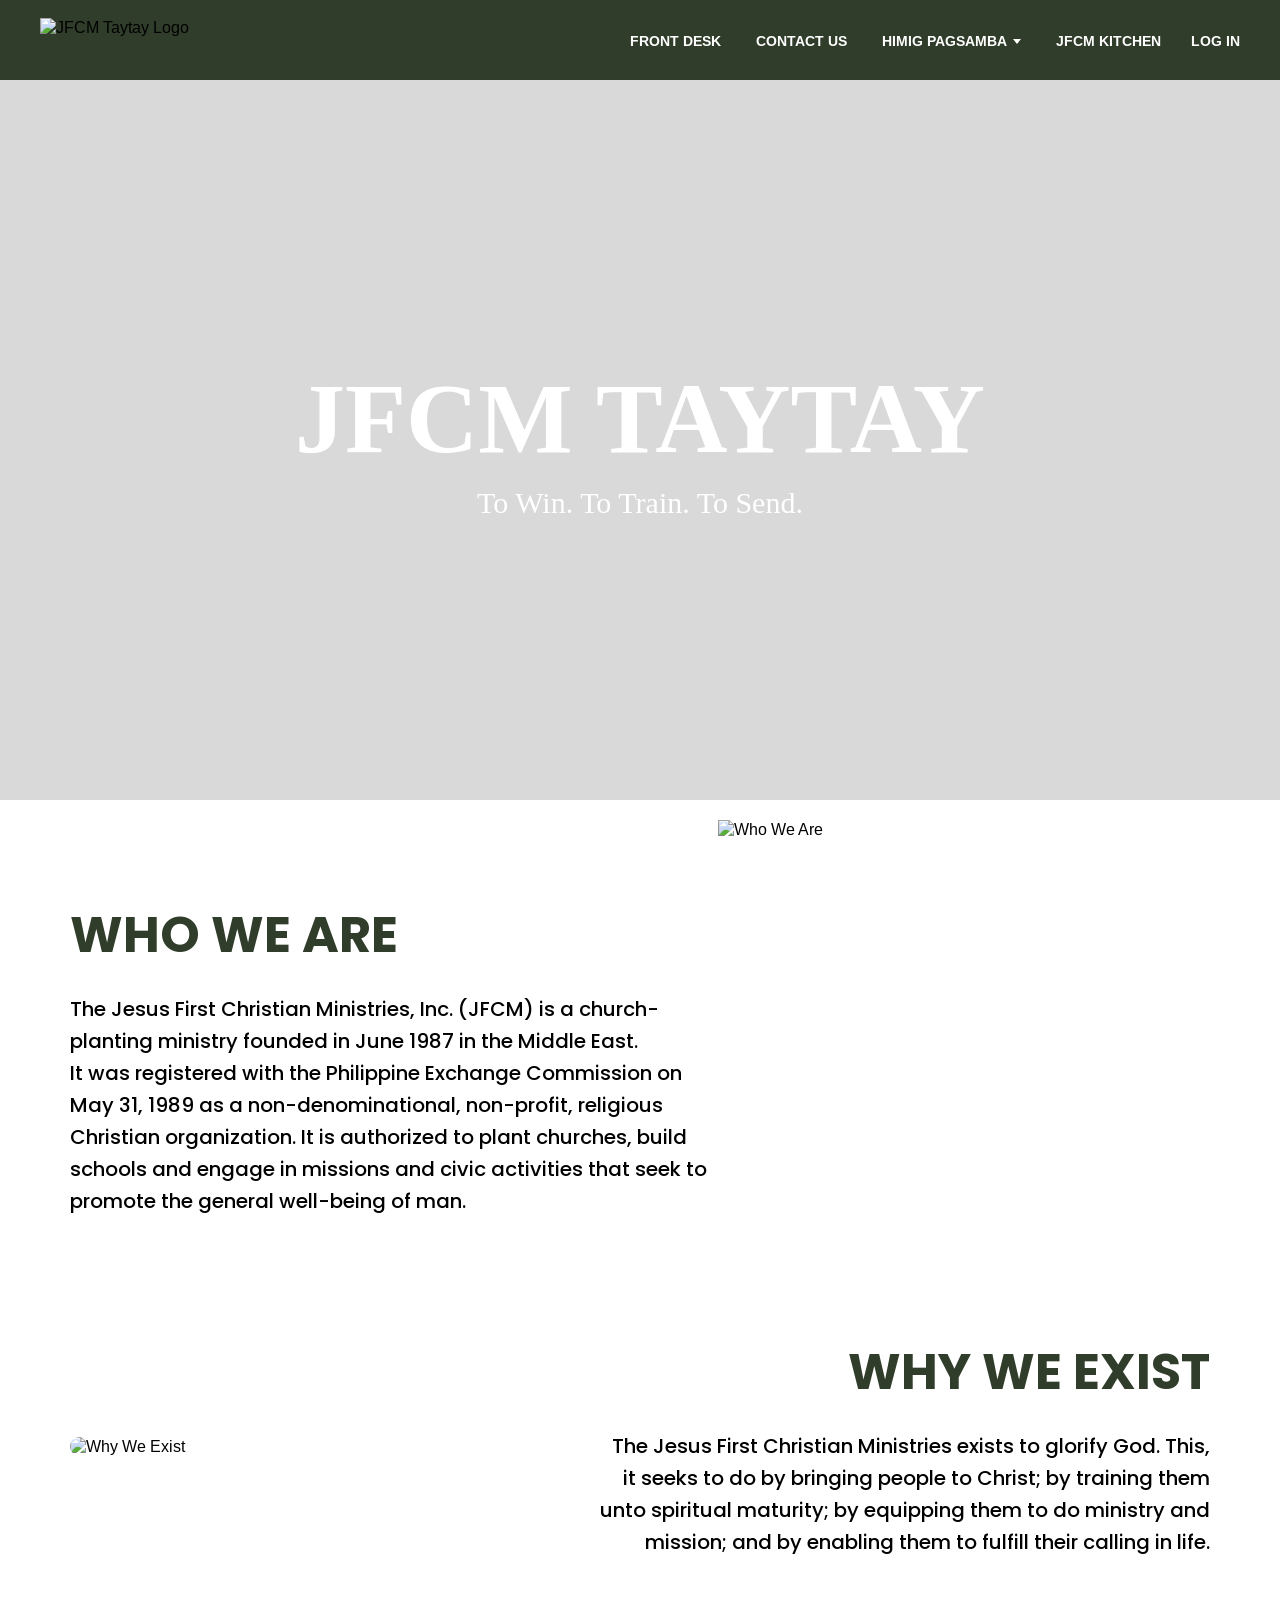
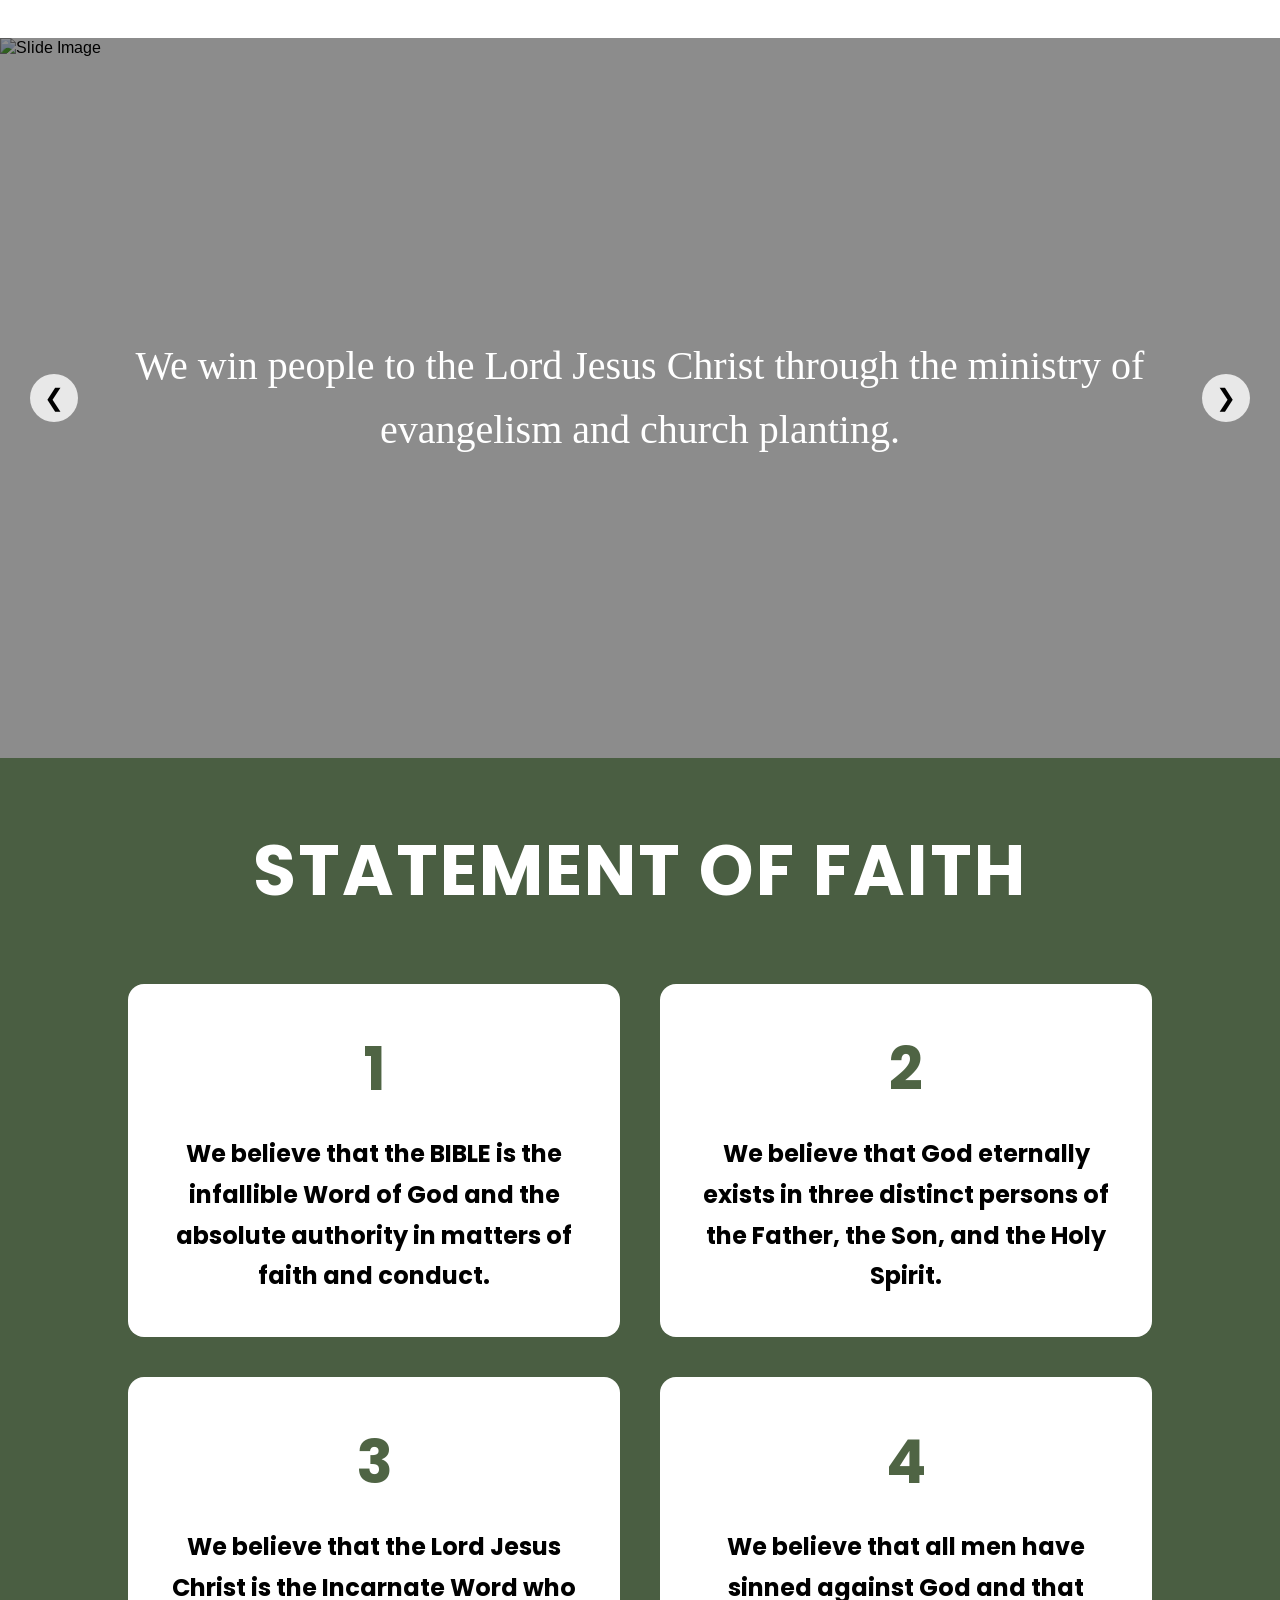
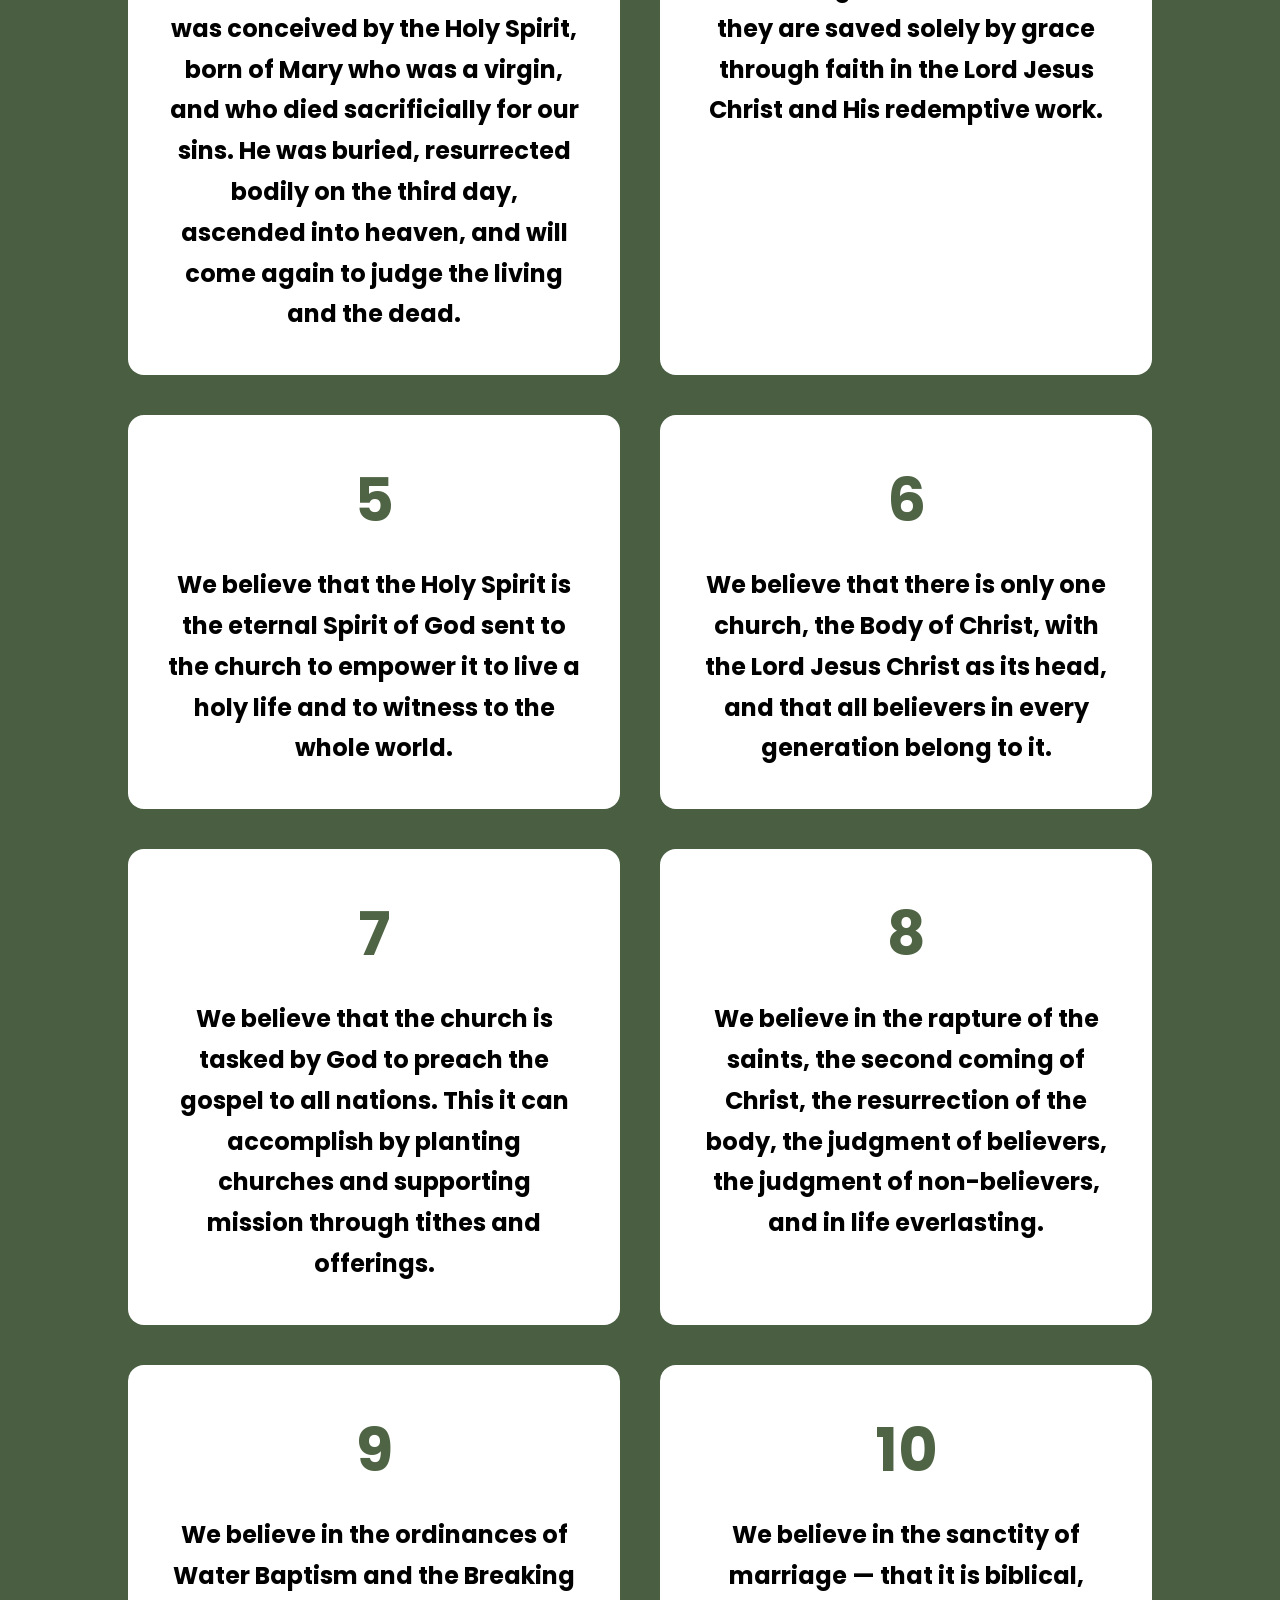
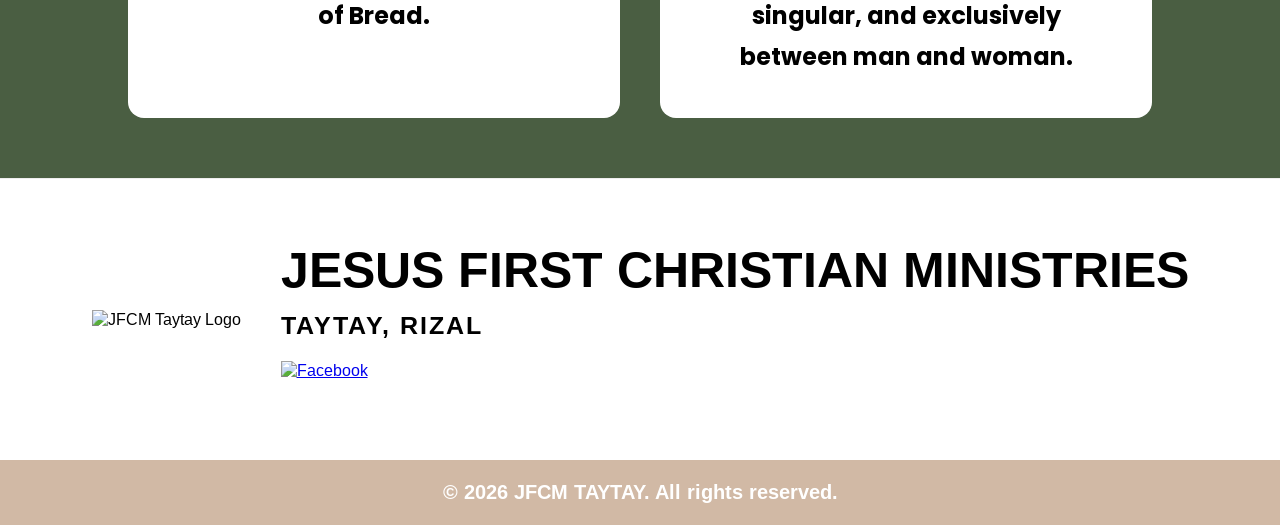
==== jfcm-taytay/index.html @ e770dad4 "add frontend" ====
<!doctype html>
<html lang="en">
  <head>
    <meta charset="UTF-8" />
    <meta name="viewport" content="width=device-width, initial-scale=1.0" />
    <title>JFCM Taytay</title>

    <link rel="preconnect" href="https://fonts.googleapis.com" />
    <link rel="preconnect" href="https://fonts.gstatic.com" crossorigin />
    <link
      href="https://fonts.googleapis.com/css2?family=Arimo:wght@400;500;600;700&family=Poppins:wght@400;600;700&display=swap"
      rel="stylesheet"
    />

    <link rel="stylesheet" href="style.css" />
  </head>
  <body>
    <header>
      <!--Navigation Bar-->
      <nav class="navbar">
        <div class="logo">
          <img src="images/logo_white.png" alt="JFCM Taytay Logo" />
        </div>

        <button class="nav-hamburger" id="nav-hamburger" aria-label="Toggle menu">
          <span></span>
          <span></span>
          <span></span>
        </button>

        <div class="nav-menu" id="nav-menu">
          <ul class="nav-links">
            <li>
              <a href="https://form.jotform.com/jfcmbinan/frontdesk"
                >Front Desk</a
              >
            </li>
            <li><a href="https://www.facebook.com/jfcm.taytay">Contact Us</a></li>
            <!--<li><a href="#">Calendar</a></li>-->
            <li class="has-dropdown">
              <button class="dropdown-toggle">
                Himig Pagsamba<span class="arrow"></span>
              </button>

              <ul class="dropdown-menu">
                <li>
                  <a href="https://www.youtube.com/live/0JSu7UbqhwQ"
                    >Launching Video</a
                  >
                </li>
                <li>
                  <a
                    href="https://www.youtube.com/playlist?list=PLOw7y2edlmENgxEJeK3EPMWp12hpS4vDx"
                    >Youtube Playlist</a
                  >
                </li>
                <li>
                  <a href="https://open.spotify.com/artist/4eRxYQLHoMLWonGnWRBmCA"
                    >Spotify Album</a
                  >
                </li>
              </ul>
            </li>
            <li><a href="https://jfcmkitchen.com/">JFCM Kitchen</a></li>
          </ul>

          <div class="nav-right">
            <a href="login/login.html" class="login">Log In</a>
          </div>
        </div>
      </nav>
    </header>

    <!--Hero Section-->

    <section class="hero">
      <div class="hero-overlay"></div>

      <div class="hero-content">
        <h1>JFCM TAYTAY</h1>
        <p>To Win. To Train. To Send.</p>
      </div>
    </section>

    <!--Who We Are-->

    <section class="who-we-are">
      <div class="who-we-are-wrapped">
        <h2 class="who-we-are-title">WHO WE ARE</h2>

        <p class="who-we-are-intro">
          The Jesus First Christian Ministries, Inc. (JFCM) is a church-planting
          ministry founded in June 1987 in the Middle East.
        </p>

        <p class="who-we-are-description">
          It was registered with the Philippine Exchange Commission on May 31,
          1989 as a non-denominational, non-profit, religious Christian
          organization. It is authorized to plant churches, build schools and
          engage in missions and civic activities that seek to promote the
          general well-being of man.
        </p>
      </div>

      <img
        src="images/logo_who_we_are.jpg"
        class="who-we-are-image"
        alt="Who We Are"
      />
    </section>

    <!--Why We Exist-->

    <section class="why-we-exist">
      <div class="why-we-exist-wrapped">
        <img
          src="images/logo_why_we_exist.jpg"
          class="why-we-exist-image"
          alt="Why We Exist"
        />

        <div class="why-we-exist-text">
          <h2 class="why-we-exist-title">WHY WE EXIST</h2>

          <p class="why-we-exist-description">
            The Jesus First Christian Ministries exists to glorify God. This, it
            seeks to do by bringing people to Christ; by training them unto
            spiritual maturity; by equipping them to do ministry and mission;
            and by enabling them to fulfill their calling in life.
          </p>
        </div>
      </div>
    </section>

    <!--Slideshow-->

    <section class="slideshow">
      <div class="slide">
        <img id="slide-image" src="images/slide1.jpg" alt="Slide Image" />

        <!-- dark overlay -->
        <div class="slide-overlay"></div>

        <!-- text on image -->
        <p id="slide-text" class="slide-text">
          We win people to the Lord Jesus Christ through the ministry of
          evangelism and church planting.
        </p>

        <!-- buttons INSIDE image -->
        <button class="previous" onclick="prevSlide()">&#10094;</button>
        <button class="next" onclick="nextSlide()">&#10095;</button>
      </div>
    </section>

    <!-- Beliefs section -->

    <section class="beliefs">
      <h2 class="beliefs-title">STATEMENT OF FAITH</h2>

      <div class="beliefs-grid">
        <div class="belief-card">
          <span class="belief-number">1</span>
          <p>
            We believe that the BIBLE is the infallible Word of God and the
            absolute authority in matters of faith and conduct.
          </p>
        </div>

        <div class="belief-card">
          <span class="belief-number">2</span>
          <p>
            We believe that God eternally exists in three distinct persons of
            the Father, the Son, and the Holy Spirit.
          </p>
        </div>

        <div class="belief-card">
          <span class="belief-number">3</span>
          <p>
            We believe that the Lord Jesus Christ is the Incarnate Word who was
            conceived by the Holy Spirit, born of Mary who was a virgin, and who
            died sacrificially for our sins. He was buried, resurrected bodily
            on the third day, ascended into heaven, and will come again to judge
            the living and the dead.
          </p>
        </div>

        <div class="belief-card">
          <span class="belief-number">4</span>
          <p>
            We believe that all men have sinned against God and that they are
            saved solely by grace through faith in the Lord Jesus Christ and His
            redemptive work.
          </p>
        </div>

        <div class="belief-card">
          <span class="belief-number">5</span>
          <p>
            We believe that the Holy Spirit is the eternal Spirit of God sent to
            the church to empower it to live a holy life and to witness to the
            whole world.
          </p>
        </div>

        <div class="belief-card">
          <span class="belief-number">6</span>
          <p>
            We believe that there is only one church, the Body of Christ, with
            the Lord Jesus Christ as its head, and that all believers in every
            generation belong to it.
          </p>
        </div>

        <div class="belief-card">
          <span class="belief-number">7</span>
          <p>
            We believe that the church is tasked by God to preach the gospel to
            all nations. This it can accomplish by planting churches and
            supporting mission through tithes and offerings.
          </p>
        </div>

        <div class="belief-card">
          <span class="belief-number">8</span>
          <p>
            We believe in the rapture of the saints, the second coming of
            Christ, the resurrection of the body, the judgment of believers, the
            judgment of non-believers, and in life everlasting.
          </p>
        </div>

        <div class="belief-card">
          <span class="belief-number">9</span>
          <p>
            We believe in the ordinances of Water Baptism and the Breaking of
            Bread.
          </p>
        </div>

        <div class="belief-card">
          <span class="belief-number">10</span>
          <p>
            We believe in the sanctity of marriage — that it is biblical,
            singular, and exclusively between man and woman.
          </p>
        </div>
      </div>
    </section>

    <!-- Footer -->

    <footer class="footer">
      <div class="footer-main">
        <div class="footer-logo">
          <img src="images/logo_green.png" alt="JFCM Taytay Logo" />
        </div>

        <div class="footer-info">
          <h3>JESUS FIRST CHRISTIAN MINISTRIES</h3>
          <p>TAYTAY, RIZAL</p>

          <a
            href="https://www.facebook.com/jfcm.taytay"
            class="footer-facebook"
            target="_blank"
            aria-label="JFCM Taytay Facebook"
          >
            <img src="images/facebook-icon.svg" alt="Facebook" />
          </a>
        </div>
      </div>

      <div class="footer-bottom">© 2026 JFCM TAYTAY. All rights reserved.</div>
    </footer>

    <!-- Scroll to Top Button -->
    <button id="scroll-to-top" aria-label="Scroll to top">&#8679;</button>

    <script src="script.js"></script>
  </body>
</html>
---- jfcm-taytay/style.css ----
/* Base Styles */

* {
  margin: 0;
  padding: 0;
  box-sizing: border-box;
}

body {
  font-family: 'Arimo', sans-serif;
}

/* Header */

header {
  background-color: #303D2A;
  position: relative;
  z-index: 1000;
}

/* Logo  */

.logo img {
  height: 45px;
  width: auto;
  display: block;
}

/* Navigation Bar  */

.navbar {
  display: flex;
  align-items: center;
  justify-content: space-between;

  height: 80px;
  padding: 0 40px;
}

.nav-container {
  max-width: 100%;
  padding: 0 40px;
}

/* Nav menu wrapper */
.nav-menu {
  display: flex;
  align-items: center;
  gap: 30px;
}

/* Hamburger button (hidden on desktop) */
.nav-hamburger {
  display: none;
  flex-direction: column;
  justify-content: space-between;
  width: 26px;
  height: 18px;
  background: none;
  border: none;
  cursor: pointer;
  padding: 0;
  flex-shrink: 0;
}

.nav-hamburger span {
  display: block;
  width: 100%;
  height: 2px;
  background: #fff;
  border-radius: 2px;
  transition: transform 0.3s ease, opacity 0.3s ease;
}

.nav-hamburger.active span:nth-child(1) {
  transform: translateY(8px) rotate(45deg);
}

.nav-hamburger.active span:nth-child(2) {
  opacity: 0;
}

.nav-hamburger.active span:nth-child(3) {
  transform: translateY(-8px) rotate(-45deg);
}

/* Navigation Links  */

.nav-links {
  list-style: none;
  display: flex;
  gap: 35px;
}

.nav-links a,
.nav-right .login {
  text-decoration: none;
  color: #ffffff;
  font-size: 14px;
  font-weight: 600;
  letter-spacing: 0px;
  text-transform: uppercase;
}

/* Dropdown */

.has-dropdown {
  position: relative;
}

/* Dropdown button */

.dropdown-toggle {
  background: none;
  border: none;
  color: #ffffff;
  font-family: inherit;
  font-size: 14px;
  font-weight: 600;
  text-transform: uppercase;
  cursor: pointer;
}

/* Dropdown arrow */

.dropdown-toggle .arrow {
  display: inline-block;
  width: 0;
  height: 0;
  margin-left: 6px;

  border-left: 4px solid transparent;
  border-right: 4px solid transparent;
  border-top: 5px solid #ffffff;

  position: relative;
  top: -2px;
}

/* Dropdown menu container */

.dropdown-menu {
  position: absolute;
  top: calc(100% + 8px);
  left: 0;

  background: #ffffff;
  border-radius: 6px;
  min-width: 120px;

  list-style: none;
  margin: 0;
  padding: 4px 0;

  display: none;
}

/* Dropdown links */

.dropdown-menu li a {
  display: block;
  padding: 10px 16px;
  color: #303D2A;
  text-decoration: none;
  text-transform: none;
  font-weight: 400;
}

.dropdown-menu li a:hover {
  background: #f2f2f2;
}

/* Hero Section */

.hero {
  position: relative;
  height: 80vh;

  background-image: url("images/hero.jpg");
  background-size: cover;
  background-position: center;
}

.hero-overlay {
  position: absolute;
  inset: 0;
  background: rgba(0, 0, 0, 0.15);
}

.hero-content {
  position: relative;
  z-index: 1;
  height: 100%;
  display: flex;
  flex-direction: column;
  align-items: center;
  justify-content: center;
  color: #ffffff;
  text-align: center;
  font-family: "Comic Sans MS", cursive;
}

.hero-content h1 {
  font-size: 100px;
  font-weight: 700;
  margin-bottom: 10px;
}

.hero-content p {
  font-size: 30px;
  font-weight: 400;
}

/* Who we are section */

.who-we-are {
  background-color: #ffffff;
  padding: 20px;

  display: flex;            
  align-items: center; 
}

.who-we-are-title {
  margin-left: 50px;
  margin-bottom: 20px;
  font-size: 50px;
  font-weight: 700;
  font-family: 'Poppins', sans-serif;
  color: #303D2A;
}

.who-we-are-intro,
.who-we-are-description {
  margin-left: 50px;
  max-width: 700px;
  font-size: 20px;
  font-weight: 500;
  font-family: 'Poppins', sans-serif;
  line-height: 1.6;
  text-align: left;
  color: #000;
}

.who-we-are-image {
  width: 475px;
  height: 475px;
  margin-left: auto;
  margin-right: 100px;
  object-fit: contain;
}

/* Why we exist section */

.why-we-exist {
  background-color: #ffffff;
  padding: 20px ;
}

.why-we-exist-wrapped {
  display: flex;
  align-items: center;
  justify-content: space-between;
}

.why-we-exist-title {
  margin-left: auto;
  margin-right: 50px;
  margin-bottom: 20px;
  max-width: 700px;
  font-size: 50px;
  font-weight: 700;
  font-family: 'Poppins', sans-serif;
  text-align: right;
  color: #303D2A;
}

.why-we-exist-description {
  margin-left: auto;
  margin-right: 50px;
  max-width: 700px;
  font-size: 20px;
  font-weight: 500;
  font-family: 'Poppins', sans-serif;
  line-height: 1.6;
  text-align: right;
  color: #000;
}

.why-we-exist-image {
  width: 600px;
  height: auto;
  margin-left: 50px;
  margin-right: auto;
  object-fit: cover;
  border-radius: 20px;
}

/* Slideshow section */

.slideshow {
  width: 100%;
  padding: 0;         
  margin: 0;
  margin-top: 60px;
}


/* slide container */
.slide {
  position: relative;
  width: 100%;
  height: 80vh;  
  overflow: hidden;
}

.slide img {
  width: 100%;
  height: 100%;
  object-fit: cover;
  object-position: center 30%; /* adjust face visibility */
}

/* dark overlay */
.slide-overlay {
  position: absolute;
  inset: 0;
  background: rgba(0, 0, 0, 0.45);
}

/* text on image */
.slide-text {
  position: absolute;
  top: 50%;
  left: 50%;
  transform: translate(-50%, -50%);

  color: #fff;
  text-align: center;
  max-width: none;
  width: 80%;
  margin: 0 auto;    
  font-size: 40px;
  font-family: "Comic Sans MS", cursive;;
  line-height: 1.6;
  z-index: 2;
}

.previous,
.next {
  position: absolute;
  top: 50%;
  transform: translateY(-50%);
  background: rgba(255,255,255,0.8);
  border: none;
  width: 48px;
  height: 48px;
  border-radius: 50%;
  font-size: 24px;
  cursor: pointer;
  z-index: 3;
}

.previous {
  left: 30px;
}

.next {
  right: 30px;
}

/* WHY WE BELIEVE SECTION */

.beliefs {
  background-color: #4A5E42;
  padding: 60px 10%;
}

.beliefs-title {
  text-align: center;
  color: white;
  font-size: 70px;
  font-family: Poppins, serif;
  margin-bottom: 60px;
  letter-spacing: 2px;
}

.beliefs-grid {
  display: grid;
  grid-template-columns: repeat(2, 1fr);
  gap: 40px;
}

.belief-card {
  background: white;
  padding: 40px;
  border-radius: 16px;
  text-align: center;
}

.belief-number {
  display: block;
  font-size: 60px;
  font-family: Poppins, serif;
  font-weight: bold;
  color: #4f6444;
  margin-bottom: 20px;
}

.belief-card p {
  font-size: 24px;
  font-family: Poppins, serif;
  font-weight: bold;
  line-height: 1.7;
  color: #000;
}

@media (max-width: 768px) {
  .beliefs-grid {
    grid-template-columns: 1fr;
  }
}

/* Footer */

.footer {
  background-color: #ffffff;
  border-top: 1px solid #eee;
}

.footer-main {
  display: flex;
  align-items: center;
  justify-content: center; /* ⬅️ this centers everything horizontally */
  gap: 40px;
  padding: 60px 80px;
  text-align: left;
}

.footer-logo img {
  width: 280px;
  height: 280px;
}

.footer-info h3 {
  font-size: 50px;
  font-family: 'Arimo', sans-serif;
  font-weight: bold;
  margin: 0;
  color: #000;
}

.footer-info p {
  font-size: 25px;
  font-family: 'Arimo', sans-serif;
  font-weight: bold;
  margin: 10px 0 20px;
  letter-spacing: 2px;
}

.footer-social {
  font-size: 22px;
  color: #000;
  text-decoration: none;
}

.footer-facebook {
  margin-bottom: 20px;
  display: inline-block;
}

.footer-facebook img {
  width: 42px;
  height: 42px;
  cursor: pointer;
  transition: transform 0.2s ease, opacity 0.2s ease;
}

.footer-facebook img:hover {
  transform: scale(1.1);
  opacity: 0.8;
}

.footer-bottom {
  background-color: #D1B9A5;
  color: #fff;
  text-align: center;
  padding: 20px;
  font-size: 20px;
  font-family: 'Arimo', sans-serif;
  font-weight: bold;
}

/* ===========================
   RESPONSIVE STYLES
   =========================== */

/* Tablet (≤1050px) */
@media (max-width: 1050px) {
  .navbar {
    padding: 0 24px;
  }

  .nav-links {
    gap: 20px;
  }

  .hero-content h1 {
    font-size: 70px;
  }

  .hero-content p {
    font-size: 24px;
  }

  .who-we-are-title,
  .why-we-exist-title {
    font-size: 36px;
  }

  .who-we-are-intro,
  .who-we-are-description,
  .why-we-exist-description {
    font-size: 16px;
    max-width: 480px;
  }

  .who-we-are-image {
    width: 300px;
    height: 300px;
    margin-right: 40px;
  }

  .why-we-exist-image {
    width: 340px;
    margin-left: 30px;
  }

  .beliefs-title {
    font-size: 48px;
  }

  .belief-number {
    font-size: 44px;
  }

  .belief-card p {
    font-size: 18px;
  }

  .footer-info h3 {
    font-size: 32px;
  }

  .footer-info p {
    font-size: 18px;
  }

  .footer-logo img {
    width: 180px;
    height: 180px;
  }
}

/* Mobile (≤768px) */
@media (max-width: 768px) {
  /* --- Navbar --- */
  .nav-hamburger {
    display: flex;
  }

  .nav-menu {
    position: fixed;
    top: 80px;
    left: 0;
    right: 0;
    background: #303D2A;
    flex-direction: column;
    align-items: stretch;
    gap: 0;
    max-height: 0;
    overflow: hidden;
    transition: max-height 0.35s ease;
    z-index: 999;
  }

  .nav-menu.open {
    max-height: 600px;
  }

  .nav-links {
    flex-direction: column;
    gap: 0;
  }

  .nav-links li {
    border-top: 1px solid rgba(255, 255, 255, 0.1);
  }

  .nav-links a {
    display: block;
    padding: 15px 24px;
    font-size: 14px;
  }

  .dropdown-toggle {
    width: 100%;
    text-align: left;
    padding: 15px 24px;
    font-size: 14px;
  }

  .dropdown-menu {
    position: static;
    background: rgba(0, 0, 0, 0.2);
    border-radius: 0;
    min-width: unset;
    padding: 0;
  }

  .dropdown-menu li a {
    color: #fff;
    padding: 12px 40px;
  }

  .dropdown-menu li a:hover {
    background: rgba(255, 255, 255, 0.1);
  }

  .nav-right {
    padding: 14px 24px 20px;
    border-top: 1px solid rgba(255, 255, 255, 0.1);
  }

  .nav-right .login {
    display: block;
    text-align: center;
    background: #fff;
    color: #303D2A;
    border-radius: 25px;
    padding: 12px 24px;
    font-size: 14px;
    font-weight: 700;
  }

  /* --- Hero --- */
  .hero {
    height: 65vh;
  }

  .hero-content h1 {
    font-size: 46px;
  }

  .hero-content p {
    font-size: 18px;
    padding: 0 20px;
  }

  /* --- Who We Are --- */
  .who-we-are {
    flex-direction: column;
    padding: 48px 24px;
    text-align: center;
  }

  .who-we-are-wrapped {
    order: 2;
  }

  .who-we-are-title {
    margin-left: 0;
    font-size: 30px;
    text-align: center;
    margin-bottom: 16px;
  }

  .who-we-are-intro,
  .who-we-are-description {
    margin-left: 0;
    max-width: 100%;
    font-size: 15px;
    text-align: center;
  }

  .who-we-are-description {
    margin-top: 14px;
  }

  .who-we-are-image {
    order: 1;
    width: 180px;
    height: 180px;
    margin: 0 auto 32px;
  }

  /* --- Why We Exist --- */
  .why-we-exist {
    padding: 48px 24px;
  }

  .why-we-exist-wrapped {
    flex-direction: column;
    text-align: center;
  }

  .why-we-exist-image {
    width: 100%;
    max-width: 320px;
    margin: 0 auto 32px;
    border-radius: 12px;
  }

  .why-we-exist-title {
    margin: 0 0 16px;
    font-size: 30px;
    text-align: center;
    max-width: 100%;
  }

  .why-we-exist-description {
    margin: 0;
    max-width: 100%;
    font-size: 15px;
    text-align: center;
  }

  /* --- Slideshow --- */
  .slideshow {
    margin-top: 36px;
  }

  .slide {
    height: 55vw;
    min-height: 240px;
  }

  .slide-text {
    font-size: 18px;
    width: 86%;
    line-height: 1.5;
    top: 45%;
  }

  .previous,
  .next {
    width: 36px;
    height: 36px;
    font-size: 18px;
    top: auto;
    bottom: 16px;
    transform: none;
  }

  .previous {
    left: 12px;
  }

  .next {
    right: 12px;
  }

  /* --- Beliefs --- */
  .beliefs {
    padding: 48px 20px;
  }

  .beliefs-title {
    font-size: 34px;
    margin-bottom: 32px;
    letter-spacing: 1px;
  }

  .belief-card {
    padding: 24px 20px;
  }

  .belief-number {
    font-size: 42px;
    margin-bottom: 12px;
  }

  .belief-card p {
    font-size: 15px;
  }

  /* --- Footer --- */
  .footer-main {
    flex-direction: column;
    padding: 40px 24px;
    gap: 16px;
    text-align: center;
  }

  .footer-logo img {
    width: 130px;
    height: 130px;
  }

  .footer-info h3 {
    font-size: 20px;
  }

  .footer-info p {
    font-size: 15px;
    letter-spacing: 1px;
  }

  .footer-bottom {
    font-size: 13px;
    padding: 16px;
  }
}

/* Scroll to Top Button */

#scroll-to-top {
  position: fixed;
  bottom: 32px;
  right: 32px;
  z-index: 9999;

  width: 48px;
  height: 48px;
  border-radius: 50%;
  border: none;
  cursor: pointer;

  background-color: #303D2A;
  color: #fff;
  font-size: 26px;
  line-height: 1;

  display: flex;
  align-items: center;
  justify-content: center;

  opacity: 0;
  pointer-events: none;
  transform: translateY(12px);
  transition: opacity 0.3s ease, transform 0.3s ease, background-color 0.2s ease;
  box-shadow: 0 4px 12px rgba(0, 0, 0, 0.25);
}

#scroll-to-top.visible {
  opacity: 1;
  pointer-events: auto;
  transform: translateY(0);
}

#scroll-to-top:hover {
  background-color: #4a5e38;
}
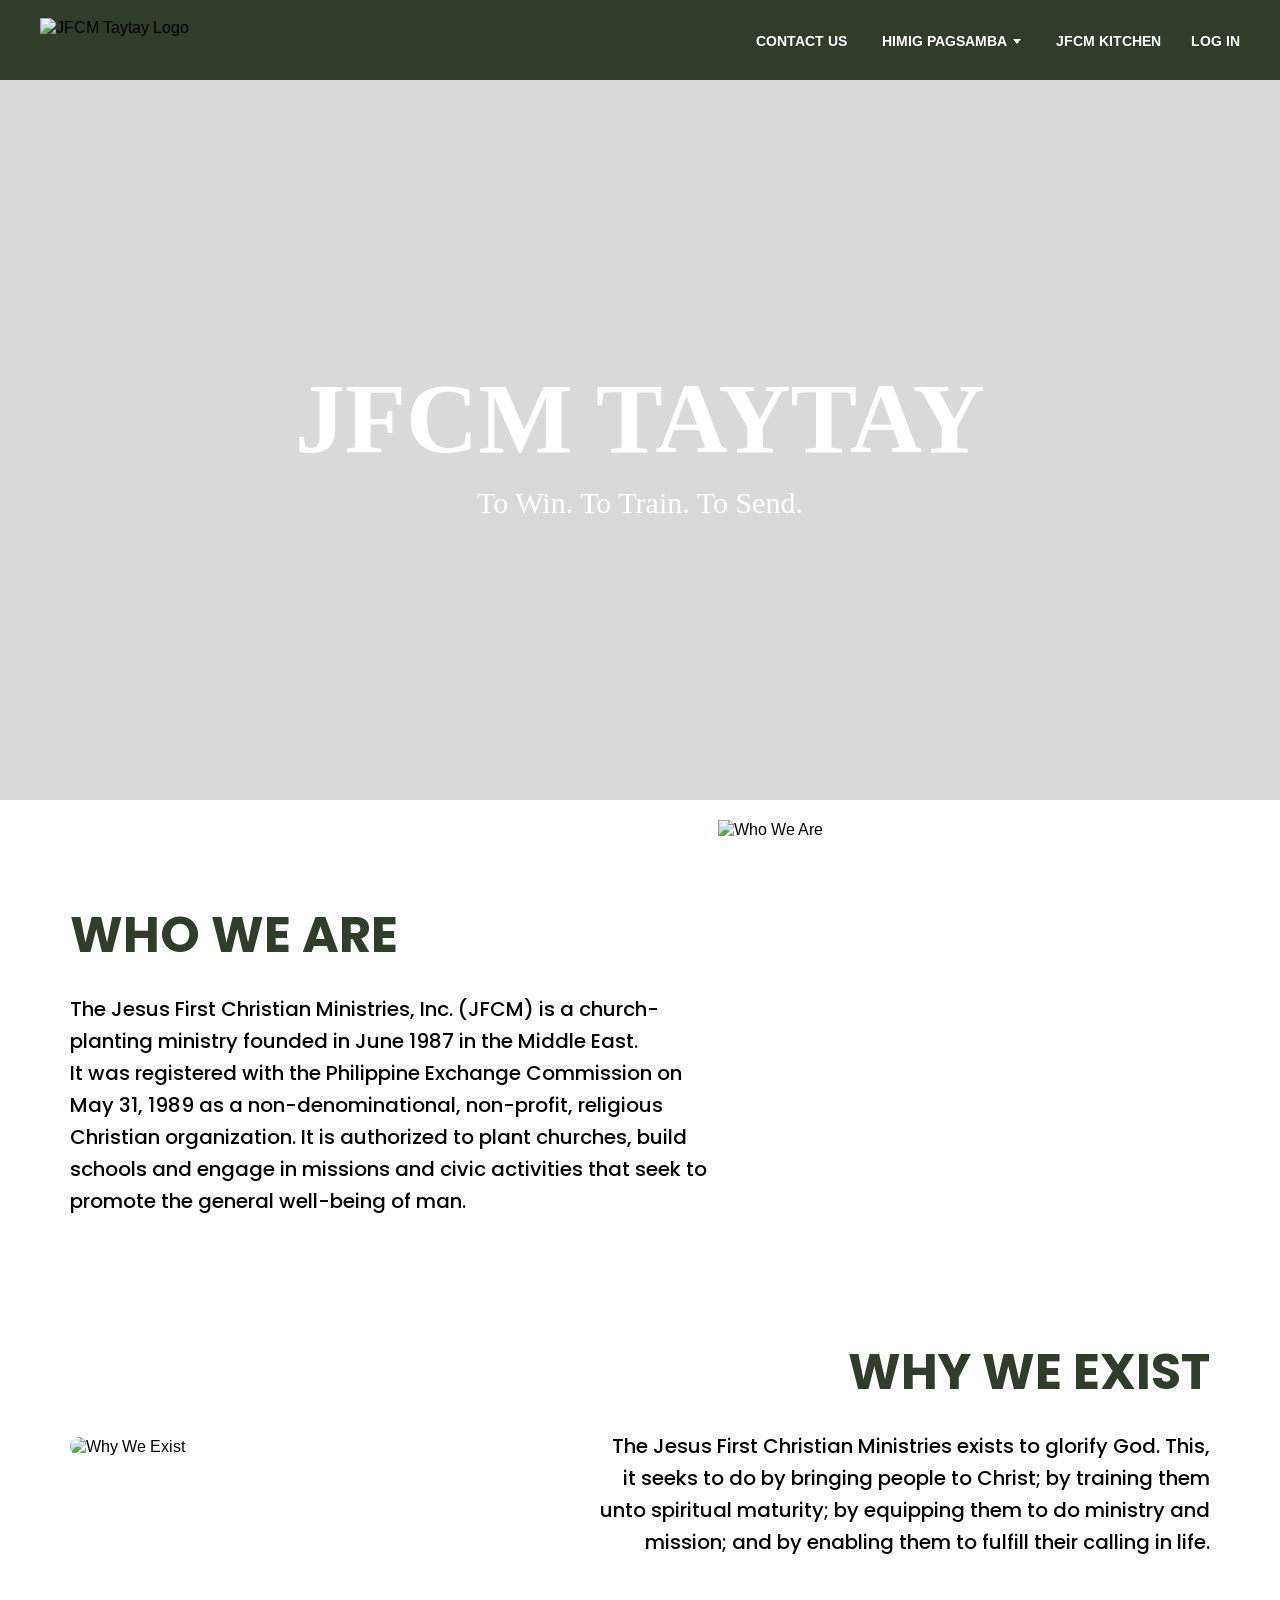
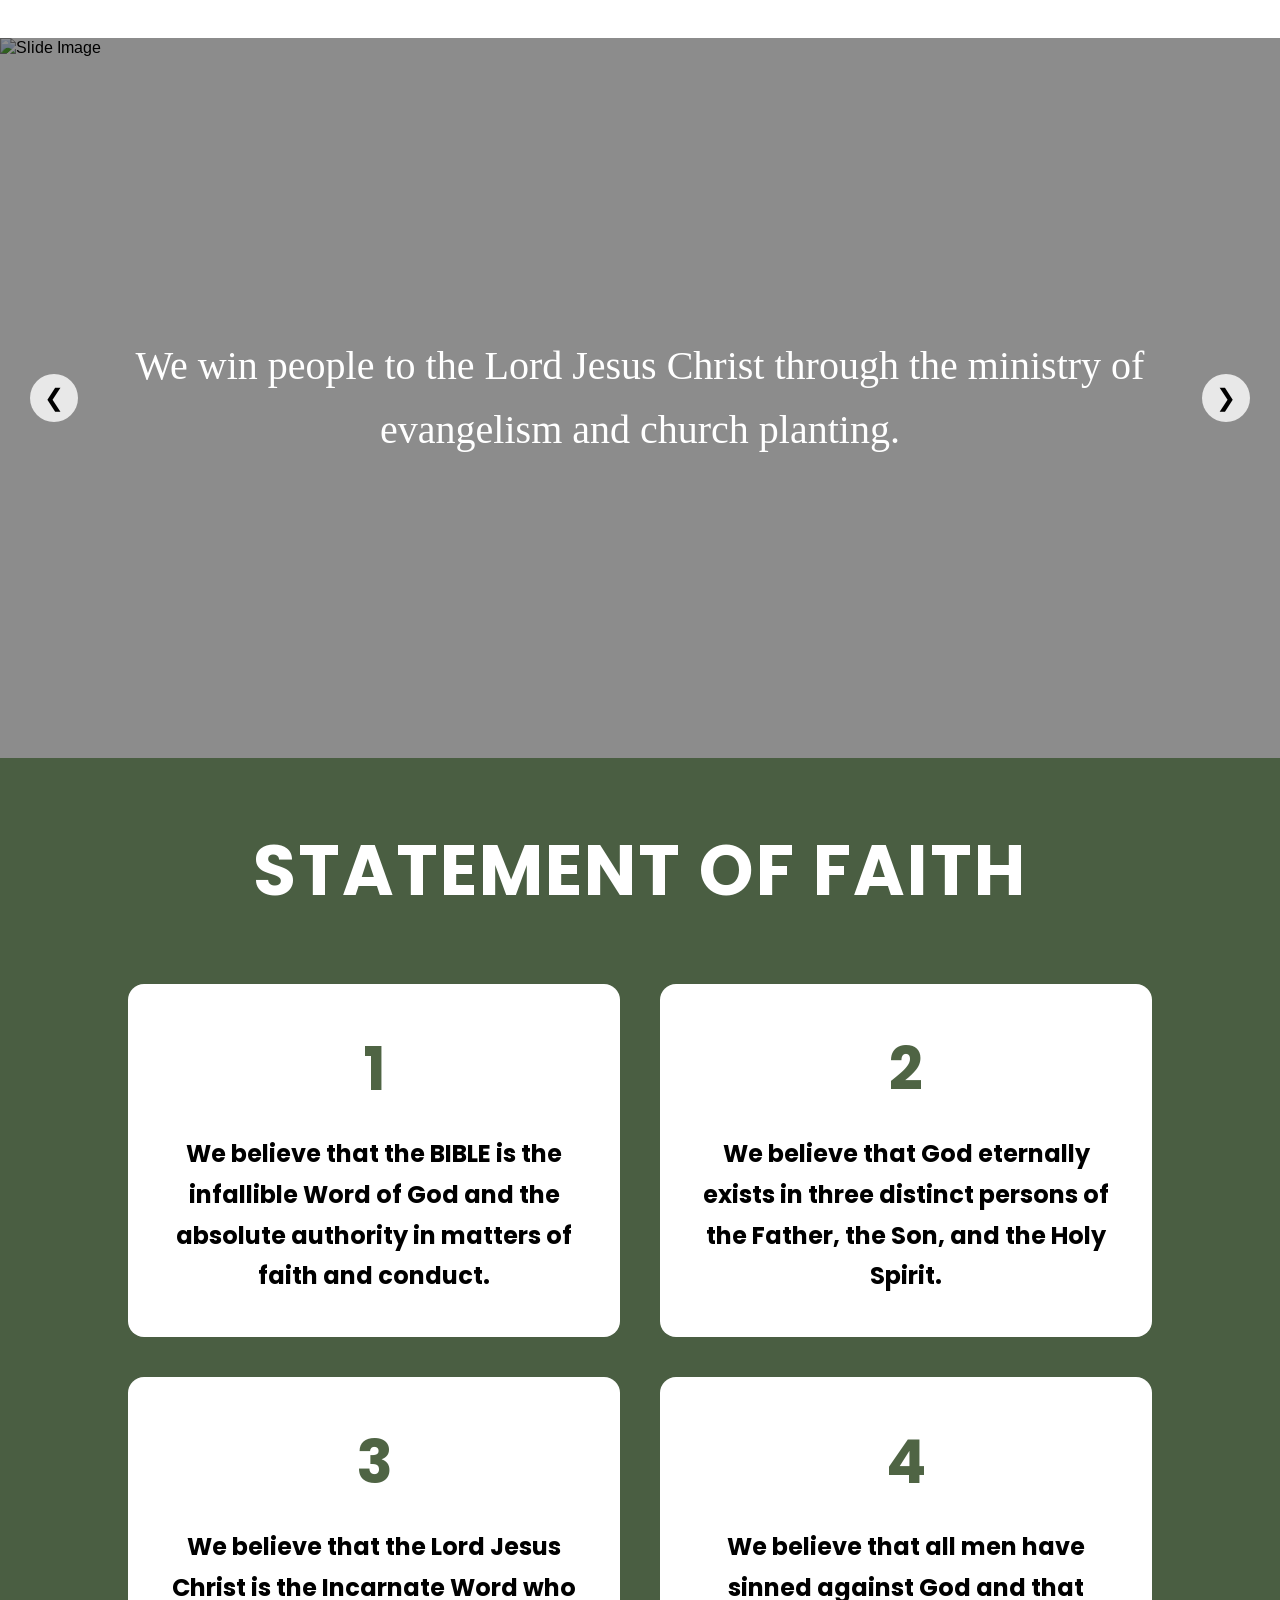
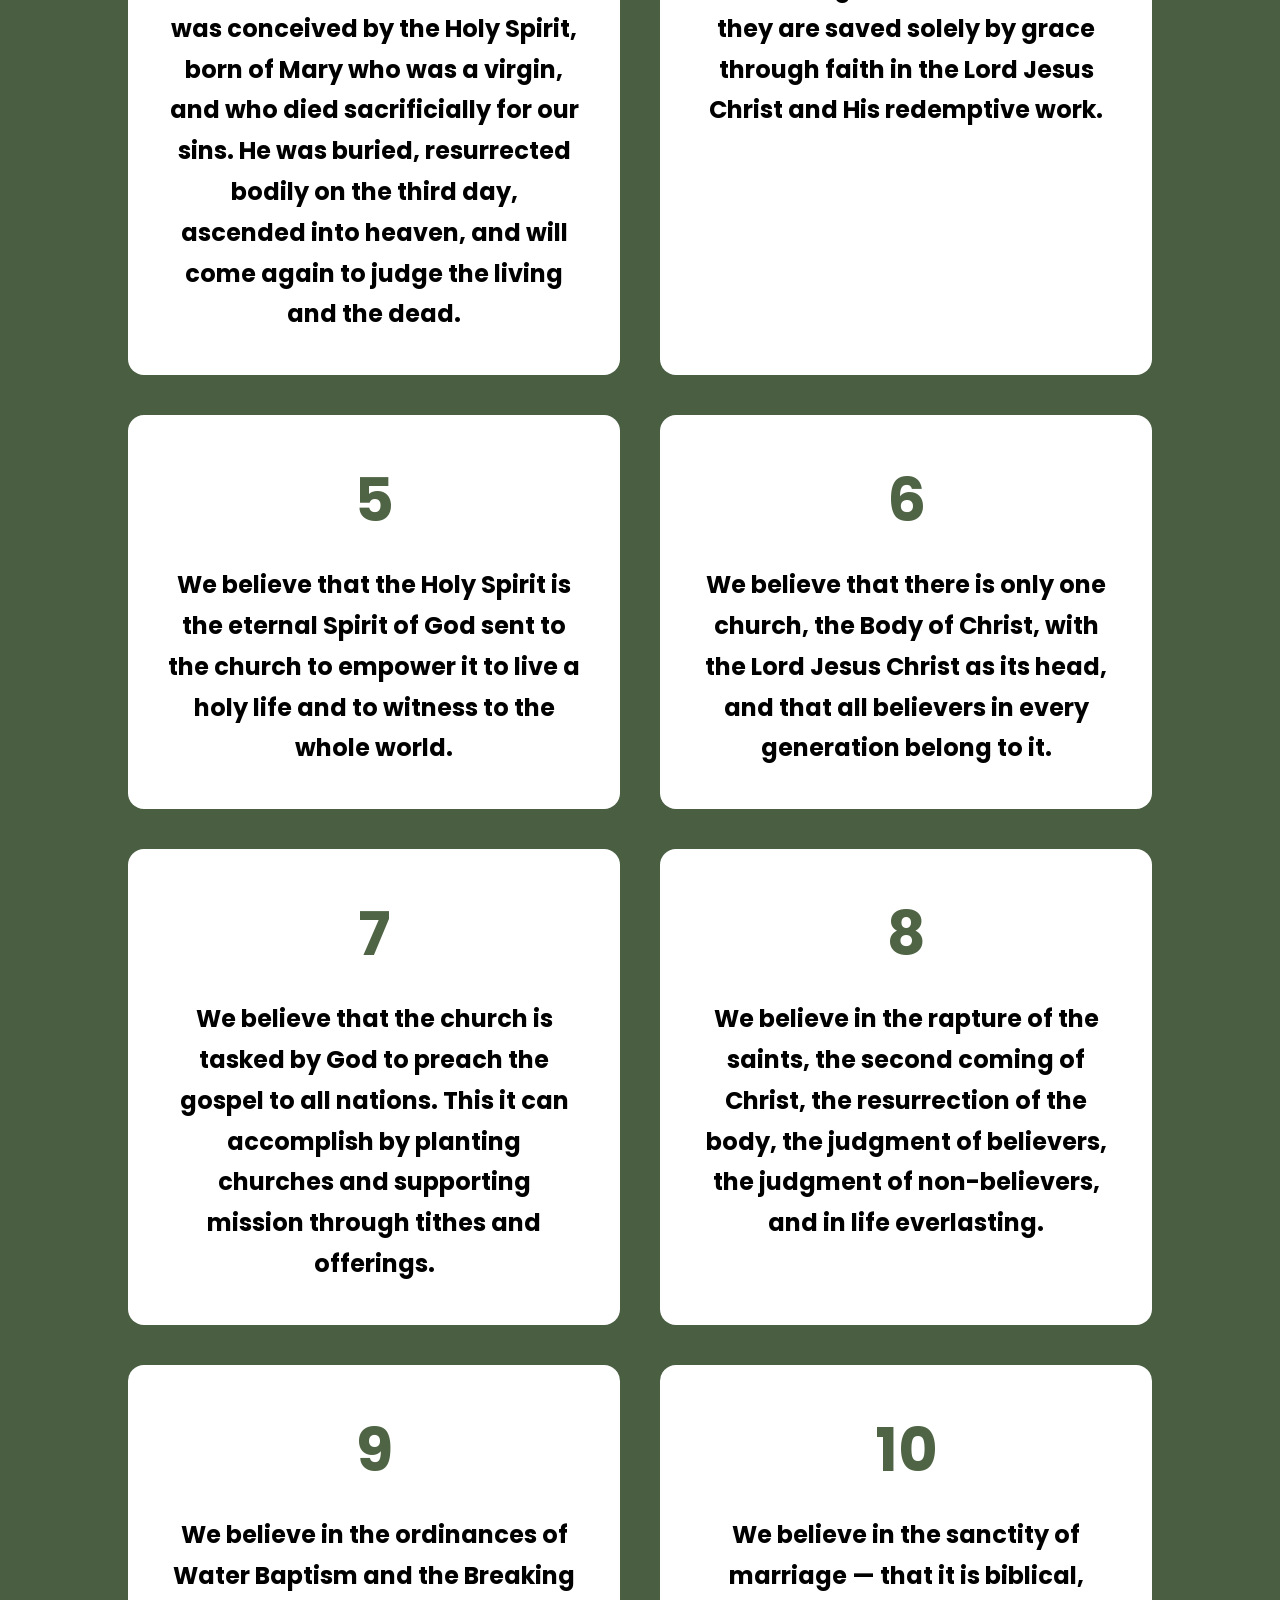
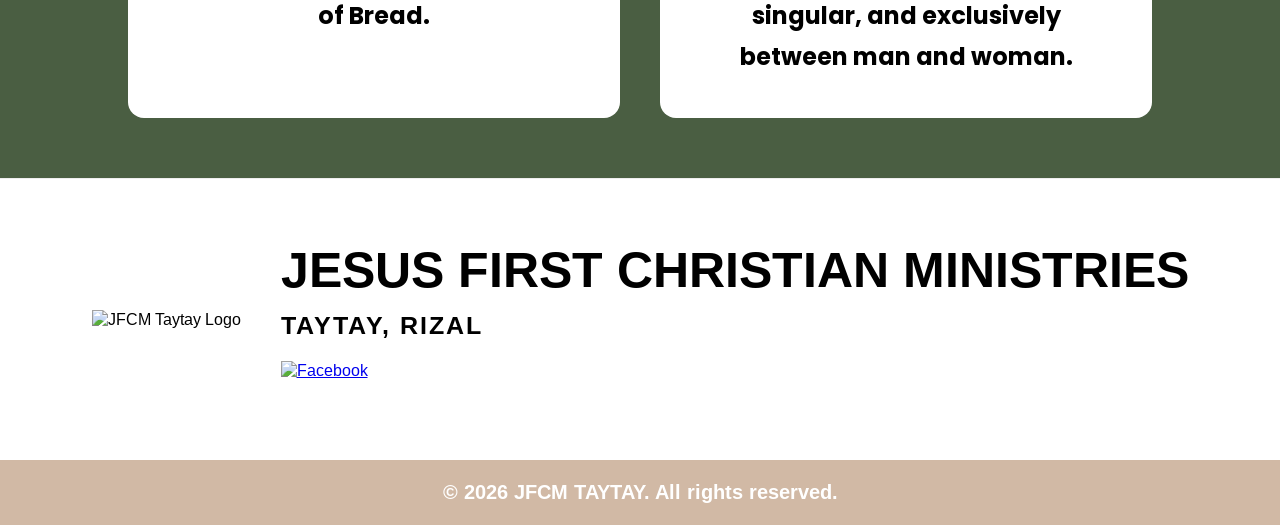
==== commit cf4673c7: "fix: comment out Front Desk link in navigation menu" ====
--- a/jfcm-taytay/index.html
+++ b/jfcm-taytay/index.html
@@ -11,7 +11,8 @@
       href="https://fonts.googleapis.com/css2?family=Arimo:wght@400;500;600;700&family=Poppins:wght@400;600;700&display=swap"
       rel="stylesheet"
     />
-
+    <link rel="icon" type="image/png" href="./images/logo_green.png" />
+    <link rel="shortcut icon" href="./images/logo_green.png" />
     <link rel="stylesheet" href="style.css" />
   </head>
   <body>
@@ -30,11 +31,11 @@
 
         <div class="nav-menu" id="nav-menu">
           <ul class="nav-links">
-            <li>
-              <a href="https://form.jotform.com/jfcmbinan/frontdesk"
+            <!-- <li>
+              <a href="https://form.jotform.com/jfcmbinan/frontdesk" 
                 >Front Desk</a
               >
-            </li>
+            </li> -->
             <li><a href="https://www.facebook.com/jfcm.taytay">Contact Us</a></li>
             <!--<li><a href="#">Calendar</a></li>-->
             <li class="has-dropdown">
